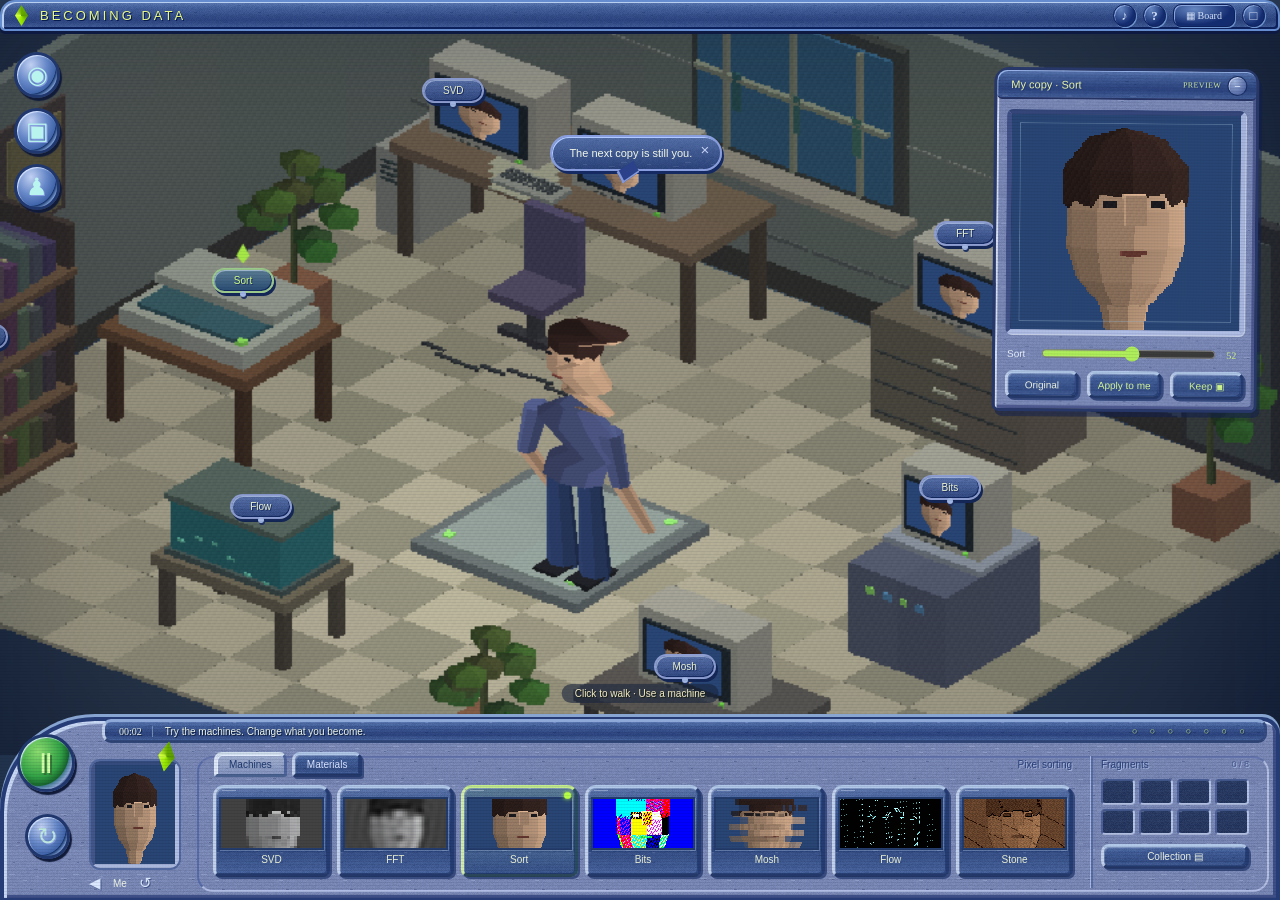
==== index.html @ 13d0652c "Add Becoming Data interactive exhibition game" ====
<!doctype html><html lang="en"><head><meta charset="utf-8"><meta name="viewport" content="width=device-width,initial-scale=1"><meta name="theme-color" content="#172b76"><title>BECOMING DATA · Lab</title><link rel="stylesheet" href="style.css"></head><body>
<main id="game" aria-label="Becoming Data: retro interactive laboratory">
<div id="world" aria-label="Low-poly experimental room"></div><div class="raster" aria-hidden="true"></div>
<header class="gamebar"><span class="gem tiny" aria-hidden="true"></span><b>BECOMING DATA</b><div class="top-actions"><button id="sound" title="Sound off — click to enable" aria-label="Enable sound effects" aria-pressed="false">♪</button><button id="help" title="How to play" aria-label="How to play">?</button><button id="toggleBoard" class="board-toggle" title="Show Visitors Board" aria-label="Show Visitors Board" aria-controls="visitorBoard" aria-expanded="false" aria-pressed="false">▦ Board</button><button id="fullscreen" title="Fullscreen" aria-label="Fullscreen">□</button></div></header>
<div class="corner-tools"><button id="cameraBtn" title="Capture yourself" aria-label="Capture yourself"><span>◉</span></button><button id="importBtn" title="Import an image or video" aria-label="Import an image or video"><span>▣</span></button><button id="demoBtn" title="Avatar settings" aria-label="Avatar settings"><span>♟</span></button></div>
<aside id="visitorBoard" aria-label="Visitors Board" aria-hidden="true" hidden><div class="board-title"><span>Visitors Board</span><span id="boardCount">0 heads</span><button id="closeBoard" aria-label="Hide Visitors Board" title="Hide Visitors Board">×</button></div><div class="pinboard-surface" id="visitorHeads"></div><div class="board-actions"><button id="nextVisitor">Next visitor →</button><button id="expandBoard">View board</button></div><p id="boardStorage">Kept heads stay on this browser.</p></aside>
<div id="hotspots" aria-label="Experimental machines"></div>
<div class="speech" id="speech"><span id="speechText">The next copy is still you.</span><button id="dismissSpeech" aria-label="Dismiss hint">×</button></div>
<section class="floating preview" id="previewWindow" aria-label="Image experiment"><div class="winhead" data-drag><span id="previewTitle">My copy · Sort</span><small id="previewState">Preview</small><button id="minimize" aria-label="Minimize preview">−</button></div><div class="preview-content"><div class="preview-bezel"><canvas id="effectCanvas" width="128" height="128" aria-label="Live processed image"></canvas><div class="crosshair" aria-hidden="true"></div></div><div class="slider-row"><span id="strengthLabel">Sort</span><input id="strength" type="range" min="0" max="100" value="52" aria-label="Effect strength"><output id="strengthValue">52</output></div><div class="preview-actions"><button id="original" aria-pressed="false">Original</button><button id="apply">Apply to me</button><button id="save" title="Keep this copy and pin your head to the local Visitors Board">Keep ▣</button></div></div></section>
<button id="restorePreview" class="restore" hidden>▣ Open copy</button>
<div class="floor-hint" id="hint">Click to walk · Use a machine</div>
<section class="hud" aria-label="Game controls"><div class="hud-top"><span id="clock">00:00</span><span id="toast" role="status">Choose a machine</span><div class="collected" id="collected" aria-label="Experiments visited">○ ○ ○ ○ ○ ○ ○</div></div>
<div class="portrait-block"><button class="play round" id="pause" title="Pause" aria-label="Pause animation" aria-pressed="false">▶</button><div class="portrait-frame"><canvas id="portraitCanvas" width="80" height="96" aria-label="Current avatar portrait"></canvas><span class="gem" aria-hidden="true"></span></div><div class="portrait-actions"><button id="changeBody" aria-label="Change avatar">◀</button><span>Me</span><button id="reset" title="Clear input and restart" aria-label="Clear input and restart">↺</button></div><button id="rotateRoom" class="round orbit" title="Turn room" aria-label="Turn room">↻</button></div>
<div class="machine-tray"><div class="tray-tabs"><button class="active" id="machinesTab">Machines</button><button id="materialsTab">Materials</button><span id="activeName">Pixel sorting</span></div><div id="effectButtons" class="effect-buttons"></div></div>
<div class="inventory"><div class="inventory-title">Fragments <span id="fragmentCount">0 / 8</span></div><div id="slots" class="slots"></div><button id="archive">Collection ▤</button></div></section>
<div id="loading">Entering the room<span>···</span></div><div id="fatal" hidden>The room could not start. Refresh to try again.</div>
</main>
<input id="fileInput" type="file" accept="image/*,video/*" hidden>
<dialog id="cameraDialog"><div class="winhead"><span>Borrowing your face</span><button data-close aria-label="Close camera">×</button></div><div class="dialog-body"><video id="camera" autoplay playsinline muted></video><p id="cameraStatus">Opening camera…</p><button id="capture" class="fat-btn" disabled>Capture!</button><div class="camera-tools"><button id="cameraRetry">Retry camera</button><button id="cameraImport">Import photo</button></div><p id="cameraDiagnostics" class="small" hidden></p><a class="camera-check-link" href="camera-check.html" target="_blank" rel="noopener">Open camera check ↗</a><details id="cameraHelp" hidden><summary>Allow camera access</summary><p>In Chrome, click the camera icon beside the address, allow this site, then reload. You can also open Site settings and set Camera to Allow.</p><p>On macOS: System Settings → Privacy &amp; Security → Camera → enable Google Chrome. Restart Chrome if requested.</p></details><p class="small">Processed locally. Camera stops after capture.</p></div></dialog>
<dialog id="helpDialog"><div class="winhead"><span>How to play</span><button data-close aria-label="Close help">×</button></div><div class="dialog-body help-copy"><p>Click the floor to walk. Use a machine to alter your copy.<br>Move the slider to preview. Apply to carry the change with you. Keep fragments you want to save.</p><p>◉ Capture yourself　▣ Import image / video　♟ Avatar settings</p><label class="audio-volume">Sound FX volume <input id="sfxVolume" type="range" min="0" max="100" value="55"><output id="sfxVolumeValue">55%</output></label><details><summary>What happens inside?</summary><p>Every machine changes both your image and your walking body. The slider previews a change. Apply commits the processed image as the next input and makes the bodily change persist. New effects accumulate; Reset clears them. The body uses geometric and material interpretations of each image algorithm, rather than applying image-matrix operations directly to a 3D mesh. Walking leaves data fragments after a change is committed.</p><dl><dt>SVD</dt><dd>SVD: low-rank reconstruction of a real grayscale matrix.</dd><dt>FFT</dt><dd>2D FFT: remove high frequencies, then reconstruct from the remaining spectrum.</dd><dt>Sort</dt><dd>Pixel sorting: reorder contiguous pixel segments above a brightness threshold.</dd><dt>Bits</dt><dd>Extract one binary bit from each RGB channel.</dd><dt>Mosh</dt><dd>Block displacement and temporal feedback simulate compression failure; video encoding is not modified.</dd><dt>Flow</dt><dd>Video uses Horn–Schunck brightness-based optical flow. Static images use gradient flow fields.</dd><dt>Stone</dt><dd>Image edges, noise and cracks form sandstone. Choose Strata in Materials for flowing geological textures.</dd></dl></details><p class="small">Keep pins your processed head to the Visitors Board. Copies stay on this browser across visits; Next visitor clears the current input, not the board. Remove individual heads or use Clear board to delete them. Only copies you Keep are stored; unsaved inputs and camera streams are not saved or uploaded. Session fragments still clear on reset or close. The avatar and room are procedural low-poly models driven by p5.js. Sound starts muted. Reduced-motion preferences are respected.</p><a href="BECOMING_DATA_demo.zip" download>↓ Offline version / demo notes</a></div></dialog>
<dialog id="archiveDialog"><div class="winhead"><span>Fragments</span><button data-close aria-label="Close collection">×</button></div><div class="dialog-body"><div id="collectionToolbar" class="collection-toolbar" hidden><button id="printCollection">Print collection ▤</button><span>Image only / one copy per page</span></div><div id="archiveGrid"></div><p id="archiveEmpty">No fragments yet. Try a machine, then press Keep.</p><p class="small">Click an image to download, or use Print for a paper copy. Reset clears this collection.</p></div></dialog>
<dialog id="avatarDialog"><div class="winhead"><span>Choose your avatar</span><button data-close aria-label="Close avatar settings">×</button></div><div class="dialog-body"><div class="avatar-preview-frame"><canvas id="avatarPreview" width="192" height="216" aria-label="Close-up avatar preview"></canvas><span>Live preview</span></div><fieldset class="avatar-field"><legend>Gender</legend><div class="avatar-options"><button data-gender="female" aria-pressed="false">♀ Female</button><button data-gender="male" aria-pressed="true">♂ Male</button><button data-gender="nonbinary" aria-pressed="false">⚧ Non-binary</button></div></fieldset><fieldset class="avatar-field"><legend>Look</legend><div class="avatar-options"><button data-look="0" aria-pressed="true">01</button><button data-look="1" aria-pressed="false">02</button><button data-look="2" aria-pressed="false">03</button></div></fieldset><fieldset class="avatar-field" id="faceFitControls"><legend>Face fit</legend><label>Horizontal <input id="faceX" type="range" min="-25" max="25" value="0"></label><label>Vertical <input id="faceY" type="range" min="-25" max="25" value="0"></label><label>Zoom <input id="faceSize" type="range" min="60" max="160" value="120"></label><button id="faceFitReset">Reset fit</button><p class="small">Use a photo or camera image to fit your face. Your image and applied changes stay when switching gender.</p></fieldset><button id="avatarDone" class="fat-btn">Done</button></div></dialog>
<script src="vendor/p5.min.js"></script><script src="effects.js"></script><script src="world.js"></script><dialog id="boardDialog"><div class="winhead"><span>Visitors Board</span><button data-close aria-label="Close Visitors Board">×</button></div><div class="dialog-body board-gallery-body"><div class="pinboard-surface" id="expandedHeads"></div><div class="board-gallery-actions"><span>Saved on this browser · no uploads</span><button id="clearBoard">Clear board</button></div></div></dialog>
<dialog id="visitorDialog"><div class="winhead"><span id="visitorTitle">Visitor</span><button data-close aria-label="Close visitor head">×</button></div><div class="dialog-body"><div class="visitor-cutout"><img id="selectedHead" alt="Processed visitor head"></div><div class="visitor-actions"><button id="printVisitorHead">Print head</button><button id="printVisitorImage">Print full image</button><button id="removeVisitor">Remove</button></div></div></dialog>
<script src="board.js"></script><script src="sound.js"></script><script src="print.js"></script><script src="app.js"></script></body></html>
---- style.css ----
:root{--light:#a5b9f1;--blue:#254a9c;--deep:#101e53;--purple:#8589c2;--text:#f0f6e6;--lime:#b5f26b}*{box-sizing:border-box}html,body{margin:0;width:100%;height:100%;overflow:hidden;background:#0e163c;color:var(--text);font-family:Tahoma,'Microsoft YaHei',sans-serif;font-size:12px}button,input,a{touch-action:manipulation}button{font:inherit;color:inherit;cursor:pointer;user-select:none}button:focus-visible,input:focus-visible,a:focus-visible{outline:2px dotted #efff7a;outline-offset:3px}button:disabled{opacity:.45;cursor:wait}button:active{filter:brightness(.8);transform:translateY(1px)}[hidden]{display:none!important}#game{width:100%;height:100%;position:relative;overflow:hidden;background:#253650;isolation:isolate}#world{position:absolute;inset:29px 0 145px;overflow:hidden;background:#1d2739}#world canvas{display:block;width:100%!important;height:100%!important;object-fit:cover;image-rendering:pixelated;cursor:crosshair}.raster{position:absolute;inset:28px 0 0;pointer-events:none;z-index:8;background:repeating-linear-gradient(0deg,#070c2b14 0px,#070c2b14 1px,transparent 1px,transparent 3px);box-shadow:inset 0 0 110px #06122840;opacity:.8}.gamebar{position:absolute;left:0;top:0;width:100%;height:31px;z-index:20;border-radius:15px 15px 5px 5px;border:2px solid #658cce;background:linear-gradient(#5578bb 0%,#264a90 20%,#142f75 53%,#234b94 95%);box-shadow:inset 2px 1px #b8cff0,inset -2px -2px #0c205c,0 3px 0 #0d1940;display:flex;align-items:center;padding:0 13px;gap:12px}.gamebar b{font-size:13px;color:#e9f985;letter-spacing:3px;font-weight:400;text-shadow:1px 1px #071b4f}.top-actions{display:flex;gap:7px;margin-left:auto}.top-actions button{width:23px;height:23px;border-radius:50%;background:radial-gradient(at 34% 20%,#6687c2,#132c70 65%);border:1px solid #0e215b;box-shadow:inset 1px 1px #88a4dc,1px 1px #6e94d0;color:#d0ddf3;font:bold 13px Tahoma}.gem{display:block;width:17px;height:31px;clip-path:polygon(50% 0,100% 50%,50% 100%,0 50%);background:conic-gradient(from 90deg,#5c9d00,#96e500,#ceff3b,#67ab00,#5c9d00);filter:drop-shadow(1px 2px 1px #223c03)}.gem.tiny{height:21px;width:13px}.corner-tools{position:absolute;top:52px;left:14px;display:flex;flex-direction:column;gap:10px;z-index:12}.corner-tools button,.round{border:3px solid #21386f;background:radial-gradient(at 35% 25%,#c0d0f2 0%,#6788c8 42%,#4165aa 67%,#18366d 69%,#7c9ed3 78%,#1b3269 85%);border-radius:50%;box-shadow:2px 3px 1px #111b3a,inset 1px 1px 1px #d6e5ff;display:grid;place-items:center;text-shadow:1px 1px #879de0}.corner-tools button{width:46px;height:46px;font-size:24px;color:#b9f5ee}.corner-tools button:hover{filter:brightness(1.2)}.speech{position:absolute;left:43%;top:15%;z-index:9;padding:10px 28px 10px 17px;max-width:240px;border-radius:20px;background:linear-gradient(#5a71b4,#253b86);border:2px solid #889ddd;box-shadow:inset 1px 1px #b0c9ff,2px 3px #152a62;font-size:11px;white-space:nowrap}.speech:after{content:'';position:absolute;left:40%;bottom:-11px;width:14px;height:14px;transform:skew(-25deg) rotate(45deg);background:#2b418a;border-right:2px solid #849ada;border-bottom:2px solid #849ada}.speech button{border:0;background:transparent;position:absolute;right:5px;top:3px;font-size:15px;color:#c2cff3}.floating{position:absolute;z-index:15;background:linear-gradient(115deg,#9398cb,#6975b2);border:3px solid #273768;border-radius:15px 15px 7px 7px;box-shadow:inset 2px 2px #bdc7ec,inset -2px -2px #4a598f,3px 5px 2px #11163266}.preview{width:265px;right:22px;top:68px;transform:rotate(.5deg)}.winhead{height:29px;display:flex;align-items:center;justify-content:space-between;padding:0 9px 0 14px;color:#effaa8;background:linear-gradient(#6082bd,#2b478a 48%,#344c94);border-radius:10px 10px 5px 5px;border-bottom:2px solid #263466;box-shadow:inset 1px 1px #97b3e7;font-size:11px;text-shadow:1px 1px #233a75;cursor:move}.winhead button{border:1px solid #172d62;border-radius:50%;background:radial-gradient(at 35% 25%,#a2b5dd,#374d90);color:#e8eeff;box-shadow:inset 1px 1px #c1caea;width:20px;height:20px;line-height:14px}.preview-content{padding:10px}.preview-bezel{position:relative;border:4px solid;border-color:#34467a #a8b6de #b0bde4 #3f5086;border-radius:6px;background:#132751;overflow:hidden;aspect-ratio:1.06}.preview-bezel canvas{display:block;width:100%;height:100%;image-rendering:pixelated;object-fit:cover}.crosshair{pointer-events:none;position:absolute;inset:8px;border:1px solid #b8d7f155;clip-path:polygon(0 0,20% 0,20% 1%,1% 1%,1% 20%,0 20%,0 0,100% 0,100% 20%,99% 20%,99% 1%,80% 1%,80% 0,100% 0,100% 100%,80% 100%,80% 99%,99% 99%,99% 80%,100% 80%,100% 100%,0 100%,0 80%,1% 80%,1% 99%,20% 99%,20% 100%,0 100%)}.slider-row{display:flex;align-items:center;gap:8px;padding:10px 2px 8px;font-size:10px;color:#ebf2fd}.slider-row>span{min-width:24px}.slider-row input{width:100%;min-width:0;accent-color:#b0ef5b;height:14px;cursor:ew-resize}.slider-row output{font:10px Tahoma;color:#d7f98c;width:21px}.preview-actions{display:flex;gap:8px}.preview-actions button,.fat-btn,.inventory>button,.download{border:2px solid;border-color:#9bb5e1 #22366c #26386d #acbfe7;border-radius:8px;background:linear-gradient(#5e7bb4,#304a8b 65%,#34589e);box-shadow:1px 2px #3f4e84;min-height:28px;padding:4px 12px;font-size:10px}.preview-actions button{flex:1;padding:4px}.preview-actions button:last-child{color:#d1f68e}.preview-actions button[aria-pressed=true]{background:#1f3371}.restore{position:absolute;right:20px;top:62px;z-index:10;border-radius:15px;border:2px solid #829bd3;background:#314c8d;padding:8px 15px}.floor-hint{position:absolute;bottom:197px;left:50%;transform:translateX(-50%);font-size:10px;color:#f1e9c3;text-shadow:1px 1px #182017;background:#19263d99;padding:4px 13px;border-radius:10px;z-index:9;white-space:nowrap}.hotspot{position:absolute;z-index:7;transform:translate(-50%,-100%);border:2px solid #8e9ed1;border-radius:20px;padding:5px 13px;min-width:62px;font-size:10px;background:linear-gradient(#6b78b7,#2e4085);box-shadow:inset 1px 1px #bdd8fa,2px 3px #1a285a;color:#eff7ce;text-shadow:1px 1px #1f3066;white-space:nowrap}.hotspot:after{content:'';position:absolute;left:calc(50% - 3px);bottom:-6px;width:6px;height:6px;border-radius:50%;background:#a1b6e3;box-shadow:1px 2px #203260}.hotspot:hover,.hotspot.active{color:#d0ff82;background:linear-gradient(#5b7c92,#284b72);border-color:#9bc98c}.hud{position:absolute;bottom:-2px;left:0;width:100%;height:185px;z-index:19;background:linear-gradient(120deg,#96a1d8 0,#848dc3 18%,#747db6 55%,#8f99cd 100%);border:4px solid #263c77;border-radius:95px 18px 0 0;box-shadow:inset 2px 3px #c3d1f7,inset -2px -2px #4c5b96,0 -3px #91b1d9;display:flex;align-items:stretch;padding:31px 13px 10px 205px;gap:14px}.hud:before{content:'';position:absolute;inset:35px 7px 6px 193px;border:2px solid;border-color:#6475ad #b4bee1 #b0bce4 #586caa;border-radius:16px;pointer-events:none}.hud-top{position:absolute;top:-2px;left:98px;right:9px;height:24px;display:flex;align-items:center;gap:12px;padding:0 14px;border:3px solid;border-color:#8ea9d8 #344b83 #304778 #c0cfe9;border-radius:9px;background:linear-gradient(#425e94,#1b3468);font-size:10px;text-shadow:1px 1px #112448}.hud-top>span:first-child{font:10px Tahoma;padding-right:10px;border-right:1px solid #738db7}.collected{margin-left:auto;letter-spacing:5px;color:#d6fa78;white-space:nowrap;font-size:9px}.portrait-block{position:absolute;left:0;top:-7px;width:197px;height:192px}.play{position:absolute;left:13px;top:20px;width:58px;height:58px;background:radial-gradient(at 35% 28%,#8bdd6e,#31a145 48%,#18652d 64%,#487e98 66%,#8ca4d1 75%,#233d71 80%);color:#d1ffa5;font-size:28px;text-shadow:2px 2px #337737}.portrait-frame{position:absolute;left:87px;top:47px;width:88px;height:107px;background:linear-gradient(#445a93,#25396d);border:4px solid;border-color:#344b7d #b1bee2 #a9b7dc #435689;border-radius:9px;box-shadow:0 0 0 2px #5269a0}.portrait-frame canvas{display:block;width:100%;height:100%;image-rendering:pixelated}.portrait-frame .gem{position:absolute;right:0;top:-24px;transform:rotate(10deg)}.portrait-actions{position:absolute;left:85px;top:160px;display:flex;align-items:center;gap:12px;font-size:10px}.portrait-actions button{border:0;background:transparent;color:#dce8fe;font-size:15px;text-shadow:1px 1px #42578a;padding:0}.orbit{position:absolute;left:21px;top:100px;width:45px;height:45px;font-size:25px;color:#bfe9e0}.machine-tray{position:relative;min-width:0;flex:1}.tray-tabs{display:flex;gap:5px;align-items:center;height:25px;margin:0 5px 8px}.tray-tabs button{border:1px solid #45588c;border-radius:8px 8px 3px 3px;background:linear-gradient(#899ace,#4f64a2);padding:4px 12px;font-size:10px;color:#d9e3ff}.tray-tabs button.active{background:linear-gradient(#c7d1ea,#7f94c5);color:#1f396d;box-shadow:inset 1px 1px #e4edff}.tray-tabs>span{margin-left:auto;color:#293f79;font-size:10px;text-shadow:1px 1px #abb9df}.effect-buttons{display:flex;gap:7px;height:92px;padding:0 4px}.effect-card{position:relative;flex:1;min-width:0;border:3px solid;border-color:#b9c9ea #3f528c #3c5088 #c2cee9;border-radius:11px 11px 7px 7px;background:linear-gradient(#859bce,#4e65a8);box-shadow:2px 2px #4a5c94;padding:4px 3px;color:#eff5d6;font-size:10px}.effect-card canvas{display:block;width:100%;height:53px;border:2px solid #334e7c;object-fit:cover;image-rendering:pixelated;background:#22345c;margin-bottom:4px}.effect-card:hover{filter:brightness(1.15)}.effect-card.active{border-color:#c4f080 #334d68 #305068 #cef5a5;background:linear-gradient(#849e9d,#446d7e)}.effect-card.active:after{content:'';position:absolute;width:7px;height:7px;border-radius:50%;background:#b7ff47;right:4px;top:4px;box-shadow:0 0 4px #b0f943}.inventory{flex:0 0 166px;position:relative;margin:4px 6px 0 0;padding:3px 8px;border-left:2px solid #586da4;box-shadow:-1px 0 #aabbe2}.inventory-title{color:#293f75;font-size:10px;display:flex;justify-content:space-between;text-shadow:1px 1px #aabce4}.inventory-title span{color:#4d5d90;font-size:9px}.slots{display:grid;grid-template-columns:repeat(4,1fr);gap:4px;margin:9px 0}.slot{height:26px;border:2px solid;border-color:#455b91 #b5c5e8 #b1bee0 #4e609b;border-radius:4px;background:#7f91c1;image-rendering:pixelated;object-fit:cover;width:100%}.inventory>button{width:100%;font-size:10px;min-height:25px}.inventory .slot.filled{border-color:#bdde87 #374e72 #394c71 #c1e695}#loading{position:absolute;inset:0;background:#1c3469;z-index:40;display:grid;place-content:center;text-align:center;color:#d6ed97;font-size:18px;letter-spacing:4px}#loading span{display:block;padding-top:15px}#fatal{position:absolute;inset:30% 20%;z-index:45;padding:30px;background:#2b3e78;border:3px solid #97aad4;text-align:center}dialog{padding:4px;background:linear-gradient(130deg,#9ca6d3,#737fb4);border:3px solid #253b78;border-radius:14px 14px 6px 6px;color:#eff2e1;width:min(440px,92vw);max-height:90vh;box-shadow:inset 1px 1px #cbd5f1,7px 9px #101e4f88}dialog::backdrop{background:#0a143666;backdrop-filter:blur(2px)}dialog .winhead{cursor:default}dialog .dialog-body{padding:16px 20px}dialog p{font-size:12px;line-height:1.9;margin:8px 0 17px;text-shadow:1px 1px #586c9a}dialog .small{font-size:10px;color:#d3dbed;line-height:1.7}dialog a{color:#e5fcad;font-size:11px}dialog video{display:block;width:100%;aspect-ratio:4/3;background:#18294e;object-fit:cover;transform:scaleX(-1)}.fat-btn{display:block;width:100%;padding:10px;font-size:13px;color:#e7ffa9}details{border-top:1px solid #b6c4e066;border-bottom:1px solid #b6c4e066;padding:12px 0;margin-bottom:15px}summary{cursor:pointer;color:#e0fca6;font-size:11px}dl{font-size:11px;line-height:1.7}dt{color:#e5f89c;margin-top:9px}dd{margin:2px 0 5px;color:#d4dff0}#archiveGrid{display:grid;grid-template-columns:repeat(3,1fr);gap:12px}#archiveGrid button{border:2px solid #aec5e7;border-radius:5px;background:#425f9a;padding:3px;font-size:10px}#archiveGrid img{width:100%;display:block;image-rendering:pixelated;margin-bottom:5px}@media(min-width:1600px){.hud{height:220px;padding-left:240px}.portrait-block{transform:scale(1.2);transform-origin:bottom left;top:26px}.hud:before{left:231px}.effect-buttons{height:126px}.effect-card canvas{height:81px}.floor-hint{bottom:233px}#world{bottom:180px}.preview{width:300px;right:35px;top:80px}}@media(max-width:1050px){.hud{padding-left:180px;gap:6px}.portrait-block{transform:scale(.88);transform-origin:bottom left;top:19px}.hud:before{left:174px}.inventory{flex-basis:118px;margin-right:0;padding:3px 5px}.effect-buttons{gap:4px}.effect-card{font-size:9px;padding:3px 2px}.tray-tabs{gap:3px}.tray-tabs button{font-size:9px;padding:5px 8px}.preview{width:224px;right:16px;top:62px}.preview-content{padding:7px}.corner-tools button{width:40px;height:40px;font-size:20px}.hotspot{padding:4px 10px;font-size:9px}.hud-top{gap:8px}.collected{letter-spacing:2px}.speech{font-size:10px}.tray-tabs>span{display:none}}@media(max-width:760px){.preview{width:182px;right:9px;top:48px}.winhead{font-size:10px;height:25px}.preview-content{padding:5px}.slider-row{gap:3px;padding:6px 0}.preview-actions{gap:4px}.preview-actions button{font-size:9px}.hud{height:169px;padding-left:102px;padding-right:6px;border-radius:64px 13px 0 0}.hud:before{left:98px;top:27px}.hud-top{left:61px;right:2px;padding:0 7px;font-size:9px;height:22px}.portrait-block{transform:scale(.69);top:-23px;left:-5px}.portrait-frame{left:24px;top:100px}.portrait-actions{left:24px;top:214px}.play{left:18px;top:30px}.orbit{left:80px;top:38px;width:35px;height:35px}.inventory{display:none}.machine-tray{overflow:hidden}.tray-tabs{margin:0 0 4px}.effect-buttons{gap:5px;overflow-x:auto;padding:0 4px 8px;height:100px}.effect-card{flex:0 0 63px;height:87px}.effect-card canvas{height:50px}.collected{font-size:7px;letter-spacing:0}.corner-tools{top:48px;left:8px;gap:7px}.corner-tools button{width:34px;height:34px;font-size:18px}.speech{top:17%;left:28%;max-width:180px;font-size:9px;padding:8px 20px 8px 12px}.floor-hint{bottom:178px;font-size:9px}#world{bottom:134px}.hotspot{font-size:8px;padding:4px 7px;min-width:44px}.gamebar b{font-size:11px}.raster{opacity:.5}}@media(max-height:570px) and (min-width:760px){.hud{height:140px;padding-top:28px}.portrait-block{transform:scale(.75);top:-48px}.hud:before{left:148px;top:25px}.hud{padding-left:155px}.effect-buttons{height:75px}.effect-card canvas{height:35px}.tray-tabs{height:20px;margin-bottom:4px}.inventory{margin-top:0}.slots{margin:5px 0}.preview{width:185px;top:45px}.preview .winhead{height:22px}.slider-row{padding:5px 0}.preview-actions button{min-height:23px}.floor-hint{bottom:151px}#world{bottom:108px}}@media(prefers-reduced-motion:reduce){*{animation:none!important;transition:none!important}}
.hud:after,.floating:after{content:'';position:absolute;inset:0;border-radius:inherit;pointer-events:none;z-index:4;background:repeating-linear-gradient(0deg,#0a163b15 0px,#0a163b15 1px,transparent 1px,transparent 3px),repeating-linear-gradient(90deg,transparent 0px,transparent 2px,#c0d0eb10 2px,#c0d0eb10 3px);mix-blend-mode:multiply}.effect-card,.slider-row,.inventory,.tray-tabs{text-shadow:1px 1px #374b8433}
/* Low-resolution plastic skins: tiled, dithered raster assets. */
.hud,.floating,dialog{background-color:#7f8dbd;background-image:url('assets/panel.png');background-size:64px 64px}.hud{box-shadow:inset 3px 3px #c5d5f2,inset -3px -3px #3e4e86,0 -3px #87a5d0}.gamebar,.winhead,.hud-top{background-color:#2c4582;background-image:linear-gradient(#8faee84a 0%,transparent 24%,#0e205c66 68%,#6b88be22 100%),url('assets/plastic.png');background-size:auto,64px 64px}.effect-card,.preview-actions button,.fat-btn,.inventory>button,.tray-tabs button{background-color:#4d68a5;background-image:linear-gradient(#d4e2ff2b,transparent 24%,#1425533b 77%,#a7bdeb19),url('assets/plastic.png');background-size:auto,64px 64px;border-width:3px;border-color:#b1c8e8 #253c72 #243969 #c1d0eb;box-shadow:inset 1px 1px #dde7fb44,inset -1px -1px #142b5e88,2px 2px #384c80}.effect-card.active{background-image:linear-gradient(#a8d68938,#122b4922),url('assets/plastic.png');border-color:#c4eb8e #294d5e #2a4658 #d2edaa}.tray-tabs button.active{background-image:linear-gradient(#d8e7f066,#9aafd044),url('assets/panel.png');border-color:#d2e0ee #4d659c #49618f #dce6f7}.portrait-frame,.preview-bezel,.slot{background-image:url('assets/recess.png');background-size:64px 64px}.floating{box-shadow:inset 2px 2px #d5ddf2,inset -3px -3px #4c588e,3px 5px 0 #101e4d88}.preview-bezel{border-width:5px;box-shadow:inset 0 0 10px #08112a,1px 1px #c1cbe3}.effect-card canvas{border-color:#233c6c;box-shadow:1px 1px #c1d5ef55}.hotspot{background-image:linear-gradient(#a7b4df33,#16255755),url('assets/plastic.png');background-size:auto,64px 64px;box-shadow:inset 1px 1px #d7e6ff88,inset -1px -1px #142960,2px 3px #142756}.effect-card:before{content:'';position:absolute;top:2px;left:6px;width:14px;height:1px;background:#f1f6ff55}.preview-actions button#apply{color:#d9fb9d}.speech{background-image:linear-gradient(#7c91c744,#11245466),url('assets/plastic.png');background-size:auto,64px 64px}
.camera-tools{display:flex;gap:8px;margin-top:10px}.camera-tools button{flex:1;padding:8px;border:2px solid;border-color:#b4c8e8 #263b70 #263b70 #c2d2ef;border-radius:6px;background:#3c5890 url('assets/plastic.png');font-size:11px;color:#edf2df}#cameraStatus{line-height:1.7}#cameraHelp p{font-size:11px;line-height:1.7}#cameraDialog{max-height:92vh}#cameraDialog video{max-height:40vh}
.camera-check-link{display:inline-block;margin-top:10px;color:#e1f3aa;font-size:11px}#cameraDiagnostics{padding:9px;background:#243a68;overflow-wrap:anywhere;border:1px solid #91abd0}
.avatar-field{border:2px solid;border-color:#4c6598 #acbee1 #aabde1 #4d6294;border-radius:8px;margin:0 0 15px;padding:12px}.avatar-field legend{color:#e3f8a6;padding:0 6px;font-size:12px}.avatar-options{display:flex;gap:8px}.avatar-options button,#faceFitReset{border:2px solid;border-color:#b7cbe9 #2b4276 #2c4071 #c5d4ed;border-radius:7px;background:#466294 url('assets/plastic.png');padding:8px 10px;font-size:11px;flex:1}.avatar-options button[aria-pressed=true]{border-color:#d2eda1 #315970 #30556b #dcefb9;color:#d7ffa0;background-color:#345d7e;box-shadow:inset 0 0 0 1px #a9cc8e}#faceFitControls label{display:flex;align-items:center;justify-content:space-between;gap:12px;margin-bottom:10px;font-size:11px}#faceFitControls input{width:65%;accent-color:#bee780}#faceFitReset{padding:5px 10px}
#avatarDialog{width:min(620px,94vw)}#avatarDialog .dialog-body{display:grid;grid-template-columns:180px minmax(0,1fr);gap:12px 16px;align-items:start}#avatarDialog .avatar-field{grid-column:2;margin:0;min-width:0}.avatar-preview-frame{grid-column:1;grid-row:1 / 4;border:5px solid;border-color:#3c568b #b4c8e8 #b0c5e6 #3b5182;background:#24395b;border-radius:7px;overflow:hidden}.avatar-preview-frame canvas{display:block;width:100%;height:auto;image-rendering:auto}.avatar-preview-frame span{display:block;text-align:center;padding:7px 2px;font-size:10px;background:#2e477a;color:#d5e6b4}#avatarDone{grid-column:1 / -1}.avatar-options button{padding:8px 4px;font-size:10px}#avatarDialog .small{margin-bottom:0}#world canvas{image-rendering:auto}@media(max-width:580px){#avatarDialog .dialog-body{grid-template-columns:1fr}.avatar-preview-frame{grid-column:1;grid-row:auto;width:150px;justify-self:center}#avatarDialog .avatar-field{grid-column:1}}
.audio-volume{display:flex;gap:10px;align-items:center;font-size:11px;margin:15px 0}.audio-volume input{width:45%;accent-color:#bfeb84}.audio-volume output{font:10px monospace}.collection-toolbar{display:flex;gap:12px;align-items:center;padding-bottom:15px}.collection-toolbar button,.fragment-actions button{border:2px solid;border-color:#b4c9e8 #283e70 #293b6c #c3d4ed;border-radius:6px;background:#425e96 url('assets/plastic.png');padding:7px 10px;color:#e6f4bb;font-size:10px}.collection-toolbar span{font-size:9px;color:#d4deeb}.fragment-card{min-width:0}#archiveGrid .fragment-image{width:100%}.fragment-actions{display:flex;gap:4px;margin-top:5px}.fragment-actions button{flex:1;min-width:0;padding:5px 3px;font-size:9px}#archiveDialog{width:min(570px,94vw)}
#game{--board-width:clamp(240px,24vw,350px)}#visitorBoard{display:none;position:absolute;right:13px;top:49px;bottom:205px;width:var(--board-width);z-index:12;flex-direction:column;padding:7px;background:#58472e;border:3px solid;border-color:#a9956c #302d30 #282934 #b8a276;border-radius:5px;box-shadow:inset 0 0 0 2px #3c342b,4px 6px #11234877}.board-visible #visitorBoard{display:flex}.board-visible #world{right:calc(var(--board-width) + 27px)}.board-visible .preview{right:calc(var(--board-width) + 43px)}.board-visible .restore{right:calc(var(--board-width) + 43px)}.board-title{display:flex;justify-content:space-between;align-items:center;gap:8px;padding:8px 7px 11px;font:11px Tahoma;color:#f0e5bd;text-shadow:1px 1px #36291b}.board-title span:last-child{font:9px monospace;color:#bdc88e}.pinboard-surface{min-height:0;flex:1;display:grid;grid-template-columns:repeat(3,minmax(0,1fr));grid-auto-rows:112px;align-content:start;gap:7px;padding:17px 9px;overflow:auto;background:#8b714d url('assets/cork.png');border:2px solid;border-color:#372e27 #b59d6c #ae9467 #3b3026;box-shadow:inset 0 0 20px #38291d55}.visitor-head{position:relative;min-width:0;height:106px;padding:4px 0 0;border:0;background:none;transform:rotate(var(--tilt));filter:drop-shadow(2px 3px 1px #251d1966);cursor:pointer}.visitor-head img{width:100%;height:100%;object-fit:contain;display:block;pointer-events:none}.visitor-head:before{content:'';position:absolute;left:calc(50% - 3px);top:3px;width:6px;height:6px;border-radius:50%;background:radial-gradient(at 30% 20%,#f6e4b5,#a44239 60%);box-shadow:1px 2px #3a291b88;z-index:1}.visitor-head:nth-child(3n):before{background:radial-gradient(at 30% 20%,#f6f7c7,#718b57 60%)}.visitor-head:hover,.visitor-head:focus-visible{transform:rotate(0) scale(1.1);z-index:2}.board-empty{grid-column:1/-1;margin:15px 5px;font:12px/1.8 Tahoma;text-align:center;color:#eee1bb;text-shadow:1px 1px #5c452a;align-self:start;border:1px dashed #dfcfae66;padding:25px 9px}.board-actions{display:flex;gap:6px;margin-top:9px}.board-actions button,.board-gallery-actions button,.visitor-actions button{border:2px solid;border-color:#b5c9e7 #2d4073 #2c3c68 #c4d0e5;border-radius:6px;background:#435f94 url('assets/plastic.png');padding:8px 6px;flex:1;font:10px Tahoma;color:#e8f3be}#boardStorage{font:9px/1.5 Tahoma;text-align:center;color:#ddcfa9;margin:9px 0 2px}#previewState{margin-left:auto;margin-right:6px;font:8px Tahoma;text-transform:uppercase;color:#d2eb9e;letter-spacing:.4px}#boardDialog{width:min(900px,94vw)}.board-gallery-body{padding:9px!important}.board-gallery-body .pinboard-surface{height:65vh;grid-template-columns:repeat(auto-fill,minmax(100px,1fr));grid-auto-rows:135px;gap:14px}.board-gallery-body .visitor-head{height:132px}.board-gallery-actions{display:flex;align-items:center;justify-content:space-between;gap:15px;padding:12px 4px 2px}.board-gallery-actions span{font-size:10px;color:#d8dfec}.board-gallery-actions button{flex:0 0 auto;padding:7px 13px}.visitor-cutout{height:290px;display:grid;place-items:center;background:#8b714d url('assets/cork.png');border:3px solid;border-color:#40558b #b9cae6 #b1c5e4 #41588b;margin-bottom:15px}.visitor-cutout img{max-width:90%;max-height:270px;filter:drop-shadow(3px 5px 2px #34282166)}.visitor-actions{display:flex;gap:7px}#removeVisitor{color:#edd1c7}@media(min-width:1600px){#visitorBoard{bottom:240px;top:57px}}@media(max-width:1050px){#game{--board-width:240px}.board-visible .preview{width:205px}.pinboard-surface{grid-template-columns:repeat(2,minmax(0,1fr));grid-auto-rows:125px}.visitor-head{height:121px}}@media(max-width:760px){.board-visible #world{right:0}.board-visible .preview{right:9px;width:182px}.board-visible .restore{right:20px}#visitorBoard{right:8px;top:40px;bottom:179px;width:min(260px,78vw);z-index:25;box-shadow:-6px 7px 15px #10173399}.board-visible #visitorBoard{display:flex}.board-title{font-size:10px}.board-empty{font-size:11px}}@media(max-height:570px) and (min-width:760px){#visitorBoard{bottom:155px;top:40px}.board-visible .preview{width:185px}}
.top-actions .board-toggle{width:auto;min-width:62px;padding:0 7px;border-radius:8px;font:10px Tahoma;white-space:nowrap}.top-actions .board-toggle[aria-expanded=true]{color:#d6f89c;border-color:#a4bd7d;box-shadow:inset 1px 1px #c6d5a7,1px 1px #354b68}.board-title #boardCount{margin-left:auto;font:9px monospace;color:#bdc88e}.board-title #closeBoard{width:22px;height:22px;padding:0;border:1px solid #aa956e;border-radius:4px;background:#3a352e;color:#eadfc2;font:17px Tahoma;line-height:18px}
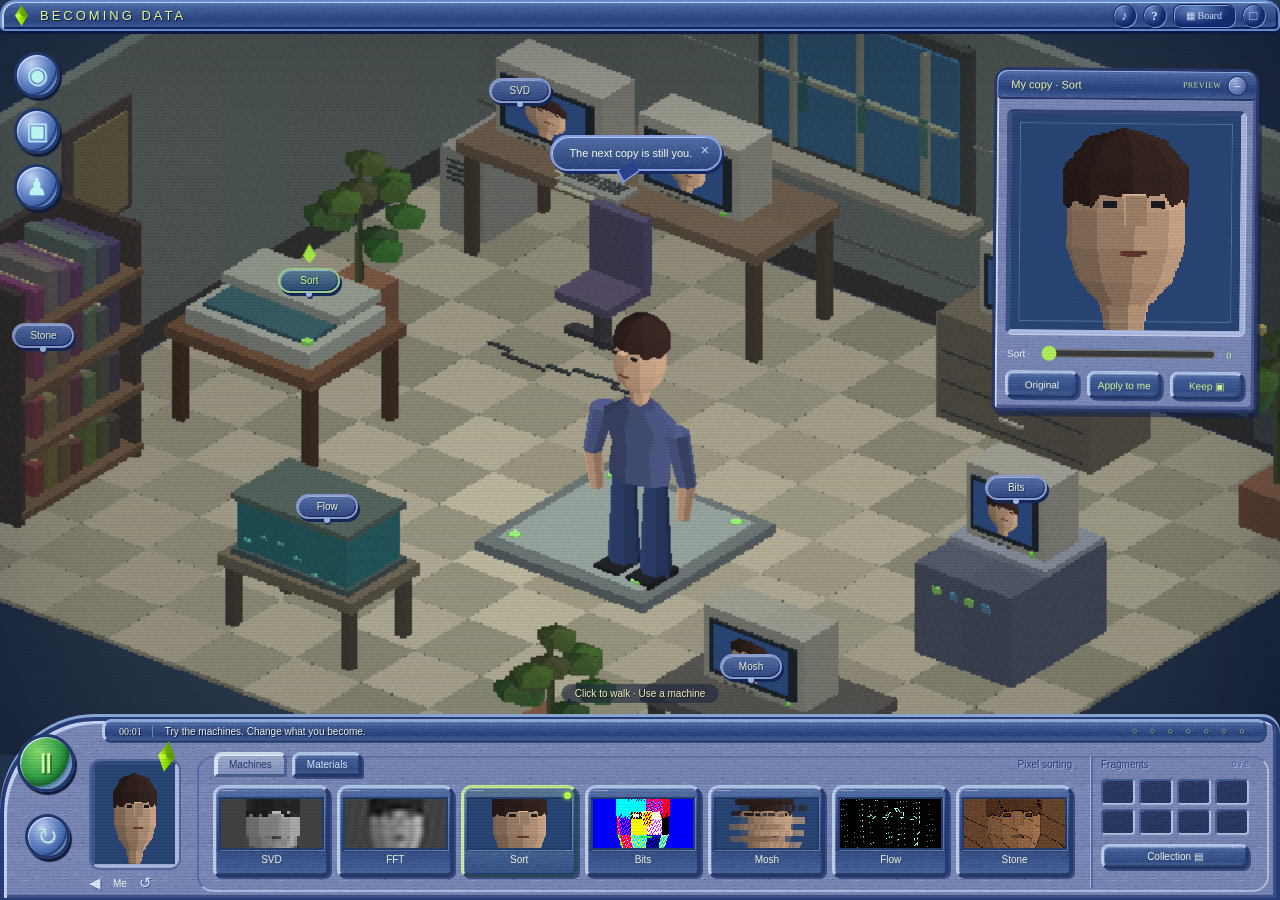
==== commit 57da3833: "Smooth avatar movement, centre original-size view, and start Sort at zero Preserve the retro game in" ====
--- a/index.html
+++ b/index.html
@@ -6,7 +6,7 @@
 <aside id="visitorBoard" aria-label="Visitors Board" aria-hidden="true" hidden><div class="board-title"><span>Visitors Board</span><span id="boardCount">0 heads</span><button id="closeBoard" aria-label="Hide Visitors Board" title="Hide Visitors Board">×</button></div><div class="pinboard-surface" id="visitorHeads"></div><div class="board-actions"><button id="nextVisitor">Next visitor →</button><button id="expandBoard">View board</button></div><p id="boardStorage">Kept heads stay on this browser.</p></aside>
 <div id="hotspots" aria-label="Experimental machines"></div>
 <div class="speech" id="speech"><span id="speechText">The next copy is still you.</span><button id="dismissSpeech" aria-label="Dismiss hint">×</button></div>
-<section class="floating preview" id="previewWindow" aria-label="Image experiment"><div class="winhead" data-drag><span id="previewTitle">My copy · Sort</span><small id="previewState">Preview</small><button id="minimize" aria-label="Minimize preview">−</button></div><div class="preview-content"><div class="preview-bezel"><canvas id="effectCanvas" width="128" height="128" aria-label="Live processed image"></canvas><div class="crosshair" aria-hidden="true"></div></div><div class="slider-row"><span id="strengthLabel">Sort</span><input id="strength" type="range" min="0" max="100" value="52" aria-label="Effect strength"><output id="strengthValue">52</output></div><div class="preview-actions"><button id="original" aria-pressed="false">Original</button><button id="apply">Apply to me</button><button id="save" title="Keep this copy and pin your head to the local Visitors Board">Keep ▣</button></div></div></section>
+<section class="floating preview" id="previewWindow" aria-label="Image experiment"><div class="winhead" data-drag><span id="previewTitle">My copy · Sort</span><small id="previewState">Preview</small><button id="minimize" aria-label="Minimize preview">−</button></div><div class="preview-content"><div class="preview-bezel"><canvas id="effectCanvas" width="128" height="128" aria-label="Live processed image"></canvas><div class="crosshair" aria-hidden="true"></div></div><div class="slider-row"><span id="strengthLabel">Sort</span><input id="strength" type="range" min="0" max="100" value="0" aria-label="Effect strength"><output id="strengthValue">0</output></div><div class="preview-actions"><button id="original" aria-pressed="false">Original</button><button id="apply">Apply to me</button><button id="save" title="Keep this copy and pin your head to the local Visitors Board">Keep ▣</button></div></div></section>
 <button id="restorePreview" class="restore" hidden>▣ Open copy</button>
 <div class="floor-hint" id="hint">Click to walk · Use a machine</div>
 <section class="hud" aria-label="Game controls"><div class="hud-top"><span id="clock">00:00</span><span id="toast" role="status">Choose a machine</span><div class="collected" id="collected" aria-label="Experiments visited">○ ○ ○ ○ ○ ○ ○</div></div>
